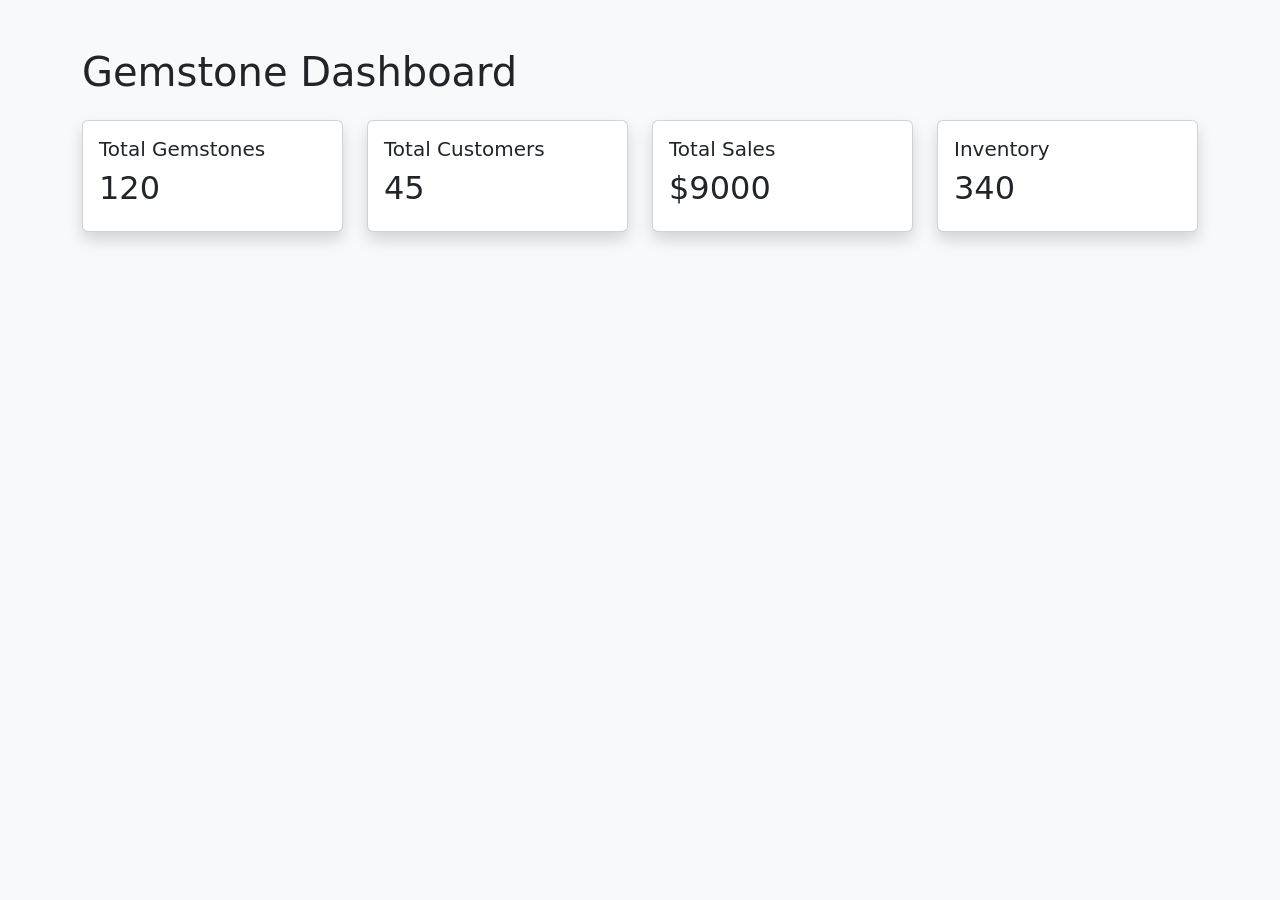
==== dashboard.html @ b1a9839d "Added login and dashboard frontend" ====
<!DOCTYPE html>
<html lang="en">
<head>
  <meta charset="UTF-8">
  <meta name="viewport" content="width=device-width, initial-scale=1.0">
  <title>Dashboard</title>

  <link href="https://cdn.jsdelivr.net/npm/bootstrap@5.3.3/dist/css/bootstrap.min.css" rel="stylesheet">
</head>

<body class="bg-light">

<div class="container mt-5">

  <h1 class="mb-4">
    Gemstone Dashboard
  </h1>

  <div class="row">

    <div class="col-md-3">
      <div class="card p-3 shadow">
        <h5>Total Gemstones</h5>
        <h2>120</h2>
      </div>
    </div>

    <div class="col-md-3">
      <div class="card p-3 shadow">
        <h5>Total Customers</h5>
        <h2>45</h2>
      </div>
    </div>

    <div class="col-md-3">
      <div class="card p-3 shadow">
        <h5>Total Sales</h5>
        <h2>$9000</h2>
      </div>
    </div>

    <div class="col-md-3">
      <div class="card p-3 shadow">
        <h5>Inventory</h5>
        <h2>340</h2>
      </div>
    </div>

  </div>

</div>

</body>
</html>
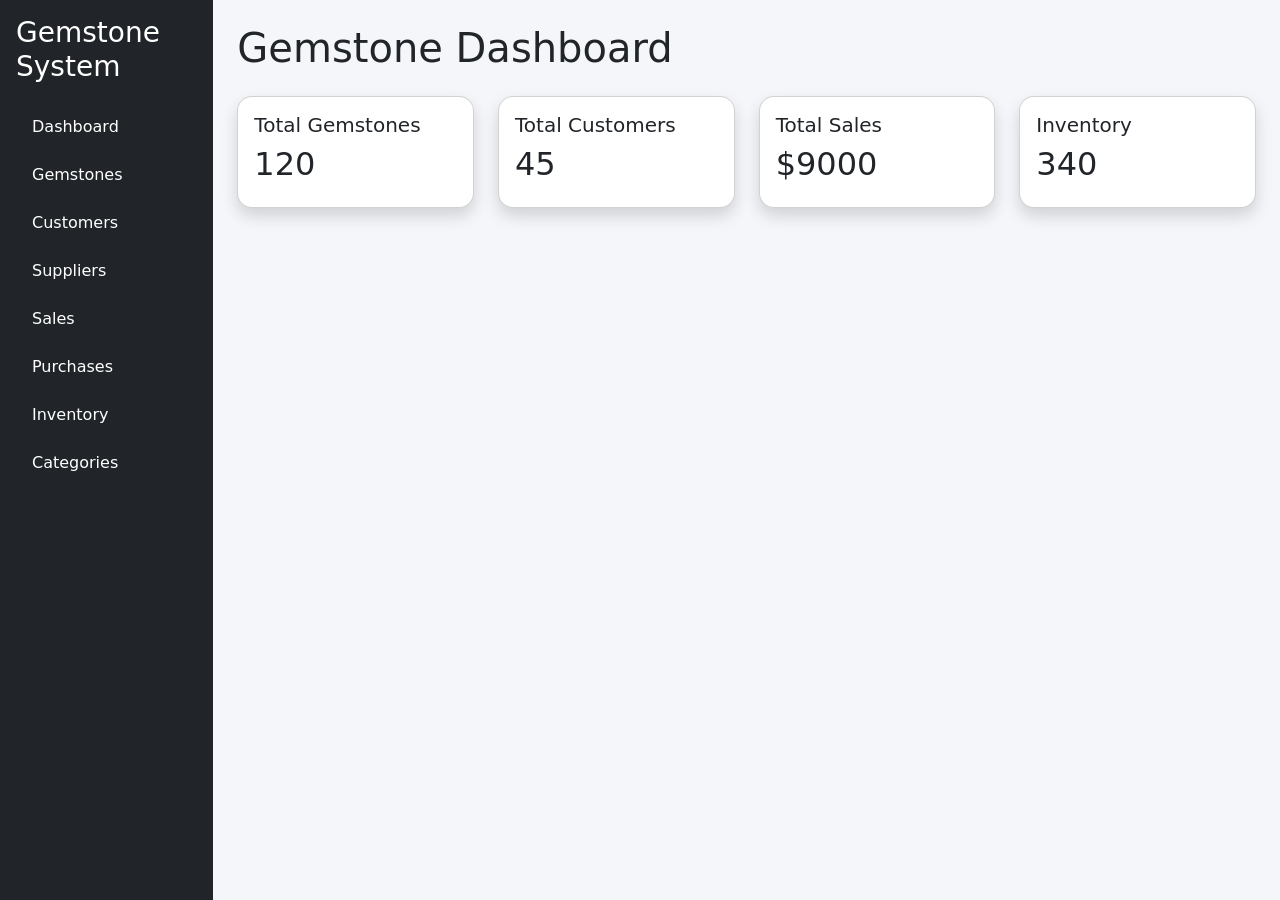
==== commit d6143508: "Added complete frontend pages" ====
--- a/dashboard.html
+++ b/dashboard.html
@@ -6,48 +6,41 @@
   <title>Dashboard</title>
 
   <link href="https://cdn.jsdelivr.net/npm/bootstrap@5.3.3/dist/css/bootstrap.min.css" rel="stylesheet">
+  <link rel="stylesheet" href="css/style.css">
 </head>
 
-<body class="bg-light">
+<body>
 
-<div class="container mt-5">
-
-  <h1 class="mb-4">
-    Gemstone Dashboard
-  </h1>
-
+<div class="container-fluid">
   <div class="row">
 
-    <div class="col-md-3">
-      <div class="card p-3 shadow">
-        <h5>Total Gemstones</h5>
-        <h2>120</h2>
-      </div>
+    <div class="col-md-2 bg-dark text-white vh-100 p-3">
+      <h3 class="mb-4">Gemstone System</h3>
+
+      <ul class="nav flex-column">
+        <li class="nav-item mb-2"><a href="dashboard.html" class="nav-link text-white">Dashboard</a></li>
+        <li class="nav-item mb-2"><a href="gemstones.html" class="nav-link text-white">Gemstones</a></li>
+        <li class="nav-item mb-2"><a href="customers.html" class="nav-link text-white">Customers</a></li>
+        <li class="nav-item mb-2"><a href="suppliers.html" class="nav-link text-white">Suppliers</a></li>
+        <li class="nav-item mb-2"><a href="sales.html" class="nav-link text-white">Sales</a></li>
+        <li class="nav-item mb-2"><a href="purchases.html" class="nav-link text-white">Purchases</a></li>
+        <li class="nav-item mb-2"><a href="inventory.html" class="nav-link text-white">Inventory</a></li>
+        <li class="nav-item mb-2"><a href="categories.html" class="nav-link text-white">Categories</a></li>
+      </ul>
     </div>
 
-    <div class="col-md-3">
-      <div class="card p-3 shadow">
-        <h5>Total Customers</h5>
-        <h2>45</h2>
-      </div>
-    </div>
+    <div class="col-md-10 p-4 main-content">
+      <h1 class="mb-4">Gemstone Dashboard</h1>
 
-    <div class="col-md-3">
-      <div class="card p-3 shadow">
-        <h5>Total Sales</h5>
-        <h2>$9000</h2>
-      </div>
-    </div>
-
-    <div class="col-md-3">
-      <div class="card p-3 shadow">
-        <h5>Inventory</h5>
-        <h2>340</h2>
+      <div class="row">
+        <div class="col-md-3"><div class="card p-3 shadow"><h5>Total Gemstones</h5><h2>120</h2></div></div>
+        <div class="col-md-3"><div class="card p-3 shadow"><h5>Total Customers</h5><h2>45</h2></div></div>
+        <div class="col-md-3"><div class="card p-3 shadow"><h5>Total Sales</h5><h2>$9000</h2></div></div>
+        <div class="col-md-3"><div class="card p-3 shadow"><h5>Inventory</h5><h2>340</h2></div></div>
       </div>
     </div>
 
   </div>
-
 </div>
 
 </body>
--- a/css/style.css
+++ b/css/style.css
@@ -0,0 +1,22 @@
+.sidebar{
+    background-color: #1e1e2f !important;
+    min-height: 100vh;
+}
+
+.main-content{
+    background-color: #f4f6f9;
+    min-height: 100vh;
+}
+
+.nav-link{
+    color: white !important;
+}
+
+.nav-link:hover{
+    background-color: #343a40;
+    border-radius: 8px;
+}
+
+.card{
+    border-radius: 15px;
+}
